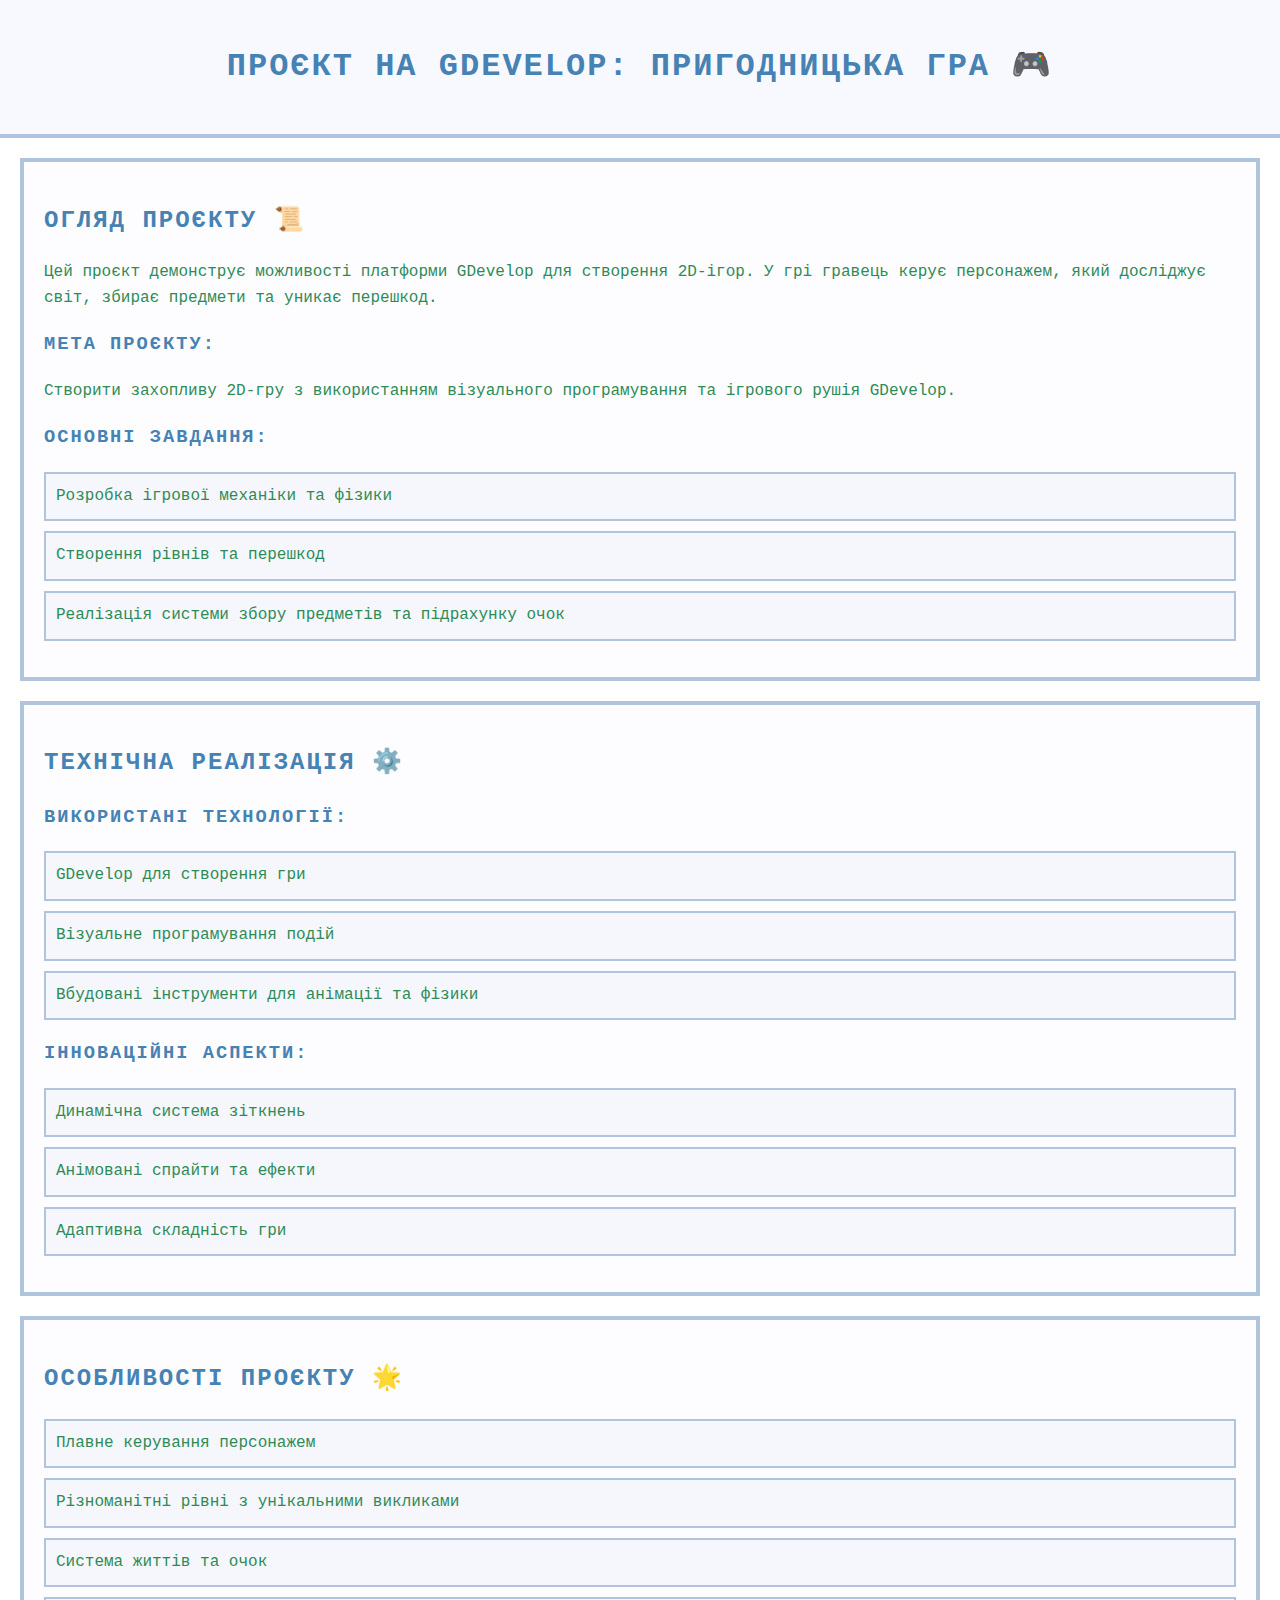
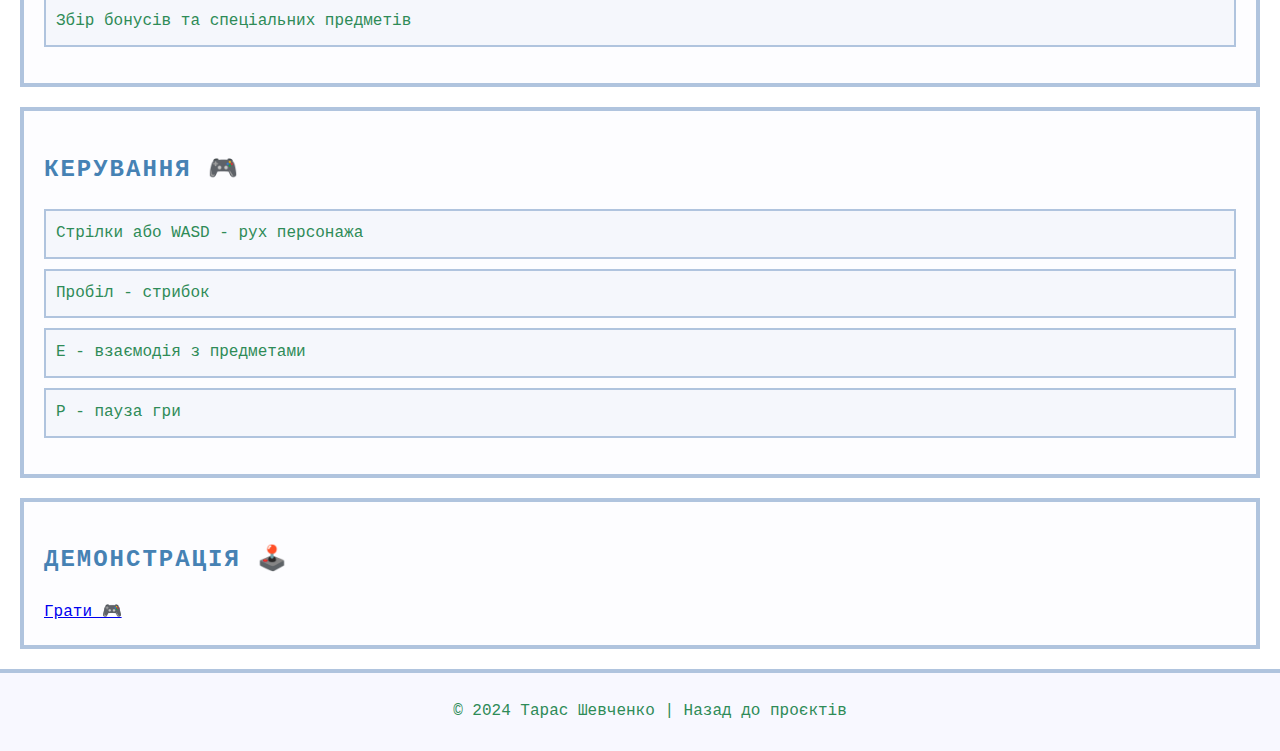
==== example-project/index.html @ ad2ee615 "123" ====
<!DOCTYPE html>
<html lang="uk">
<head>
    <meta charset="UTF-8">
    <meta name="viewport" content="width=device-width, initial-scale=1.0">
    <title>Гра на GDevelop</title>
    <link rel="stylesheet" href="style.css">
</head>
<body>
    <header>
        <h1>Проєкт на GDevelop: Пригодницька гра 🎮</h1>
    </header>

    <section id="project-overview">
        <h2>Огляд проєкту 📜</h2>
        <p>Цей проєкт демонструє можливості платформи GDevelop для створення 2D-ігор. У грі гравець керує персонажем, який досліджує світ, збирає предмети та уникає перешкод.</p>
        
        <h3>Мета проєкту:</h3>
        <p>Створити захопливу 2D-гру з використанням візуального програмування та ігрового рушія GDevelop.</p>
        
        <h3>Основні завдання:</h3>
        <ul>
            <li>Розробка ігрової механіки та фізики</li>
            <li>Створення рівнів та перешкод</li>
            <li>Реалізація системи збору предметів та підрахунку очок</li>
        </ul>
    </section>

    <section id="technical-details">
        <h2>Технічна реалізація ⚙️</h2>
        <h3>Використані технології:</h3>
        <ul>
            <li>GDevelop для створення гри</li>
            <li>Візуальне програмування подій</li>
            <li>Вбудовані інструменти для анімації та фізики</li>
        </ul>
        
        <h3>Інноваційні аспекти:</h3>
        <ul>
            <li>Динамічна система зіткнень</li>
            <li>Анімовані спрайти та ефекти</li>
            <li>Адаптивна складність гри</li>
        </ul>
    </section>

    <section id="features">
        <h2>Особливості проєкту 🌟</h2>
        <ul>
            <li>Плавне керування персонажем</li>
            <li>Різноманітні рівні з унікальними викликами</li>
            <li>Система життів та очок</li>
            <li>Збір бонусів та спеціальних предметів</li>
        </ul>
    </section>

    <section id="controls">
        <h2>Керування 🎮</h2>
        <ul>
            <li>Стрілки або WASD - рух персонажа</li>
            <li>Пробіл - стрибок</li>
            <li>E - взаємодія з предметами</li>
            <li>P - пауза гри</li>
        </ul>
    </section>

    <section id="demo">
        <div class="demo-link">
            <h2>Демонстрація 🕹️</h2>
            <a href="game/" class="demo-button" target="_blank">Грати 🎮</a>
        </div>
    </section>

    <footer>
        <p>&copy; 2024 Тарас Шевченко | <a href="../index.html">Назад до проєктів</a></p>
    </footer>
</body>
</html>
---- example-project/style.css ----
body {
    font-family: 'Press Start 2P', 'Courier New', monospace;
    line-height: 1.6;
    margin: 0;
    padding: 0;
    color: #2E8B57;
    background-color: #FFFFFF;
}

header {
    background-color: #F8F8FF;
    padding: 20px;
    text-align: center;
    border-bottom: 4px solid #B0C4DE;
}

section {
    padding: 20px;
    margin: 20px;
    background-color: rgba(248, 248, 255, 0.3);
    border: 4px solid #B0C4DE;
}

h1, h2, h3 {
    color: #4682B4;
    text-transform: uppercase;
    letter-spacing: 2px;
    position: relative;
}

ul {
    padding: 0;
    list-style-type: none;
}

li {
    margin-bottom: 10px;
    padding: 10px;
    border: 2px solid #B0C4DE;
    background-color: rgba(176, 196, 222, 0.1);
}

form {
    display: flex;
    flex-direction: column;
    background-color: #F8F8FF;
    padding: 20px;
    border: 4px solid #B0C4DE;
}

label {
    margin-bottom: 5px;
    color: #4682B4;
}

input, textarea {
    margin-bottom: 10px;
    padding: 10px;
    border: 2px solid #B0C4DE;
    border-radius: 0;
    background-color: #FFFFFF;
    color: #4682B4;
    font-family: 'Courier New', monospace;
}

button {
    padding: 10px;
    background-color: #2E8B57;
    color: #FFFFFF;
    border: none;
    font-family: 'Press Start 2P', 'Courier New', monospace;
    text-transform: uppercase;
    cursor: pointer;
    transition: all 0.3s;
}

button:hover {
    background-color: #4682B4;
    transform: scale(1.05);
}

footer {
    background-color: #F8F8FF;
    text-align: center;
    padding: 10px;
    width: 100%;
    bottom: 0;
    border-top: 4px solid #B0C4DE;
}

footer a {
    color: #2E8B57;
    text-decoration: none;
}
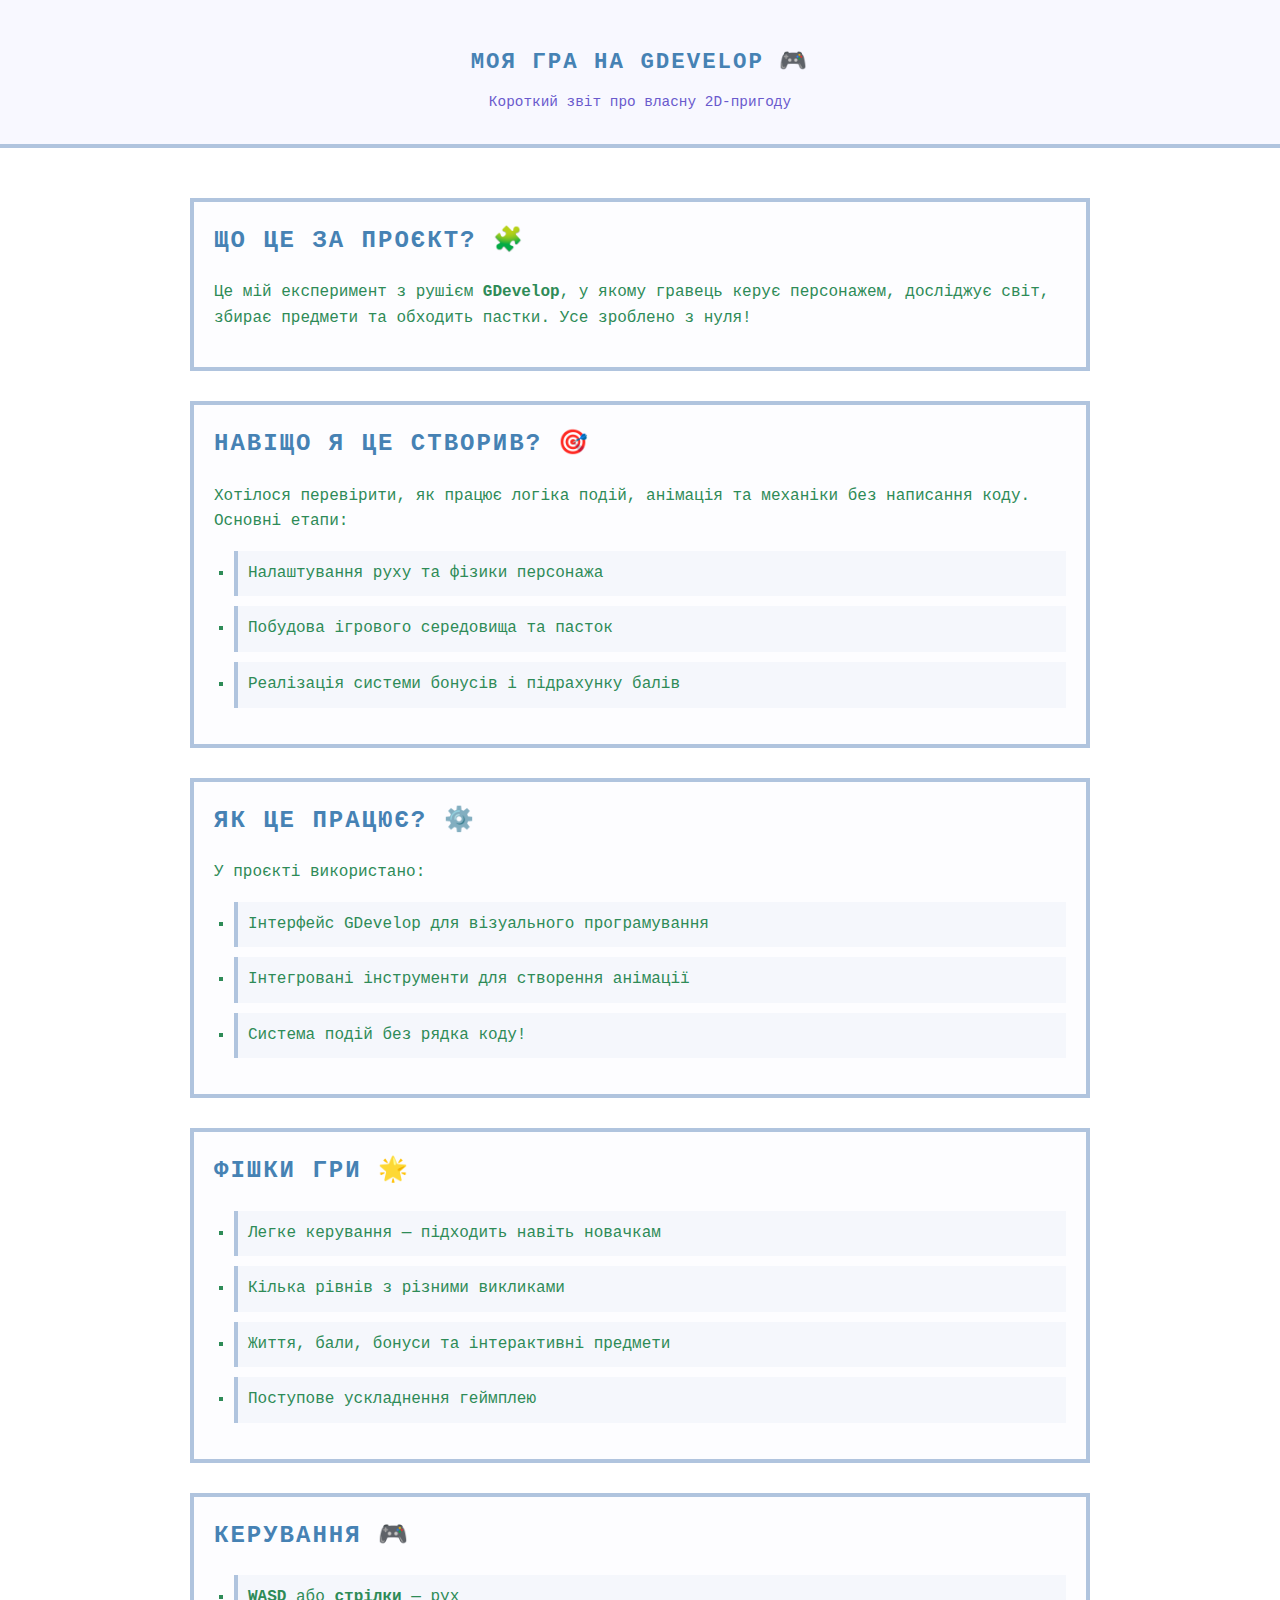
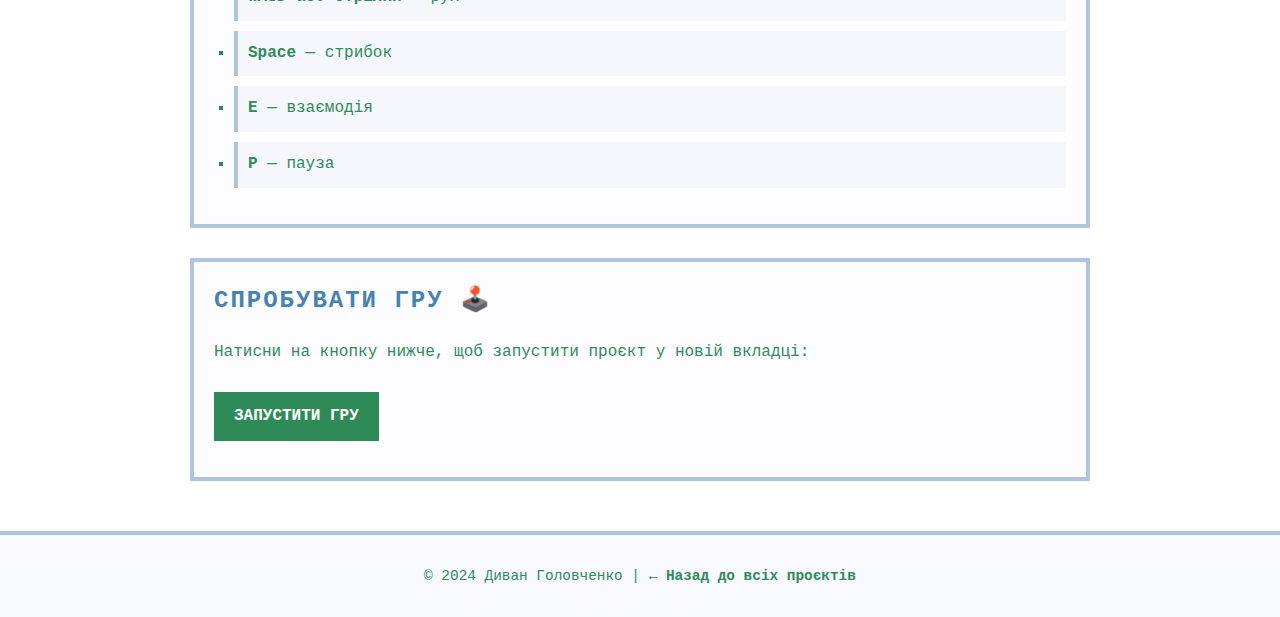
==== commit ebaeedb1: "змінені сторінки html і css" ====
--- a/example-project/index.html
+++ b/example-project/index.html
@@ -3,75 +3,72 @@
 <head>
     <meta charset="UTF-8">
     <meta name="viewport" content="width=device-width, initial-scale=1.0">
-    <title>Гра на GDevelop</title>
+    <title>GDevelop-пригода від Дивана</title>
     <link rel="stylesheet" href="style.css">
 </head>
 <body>
+
     <header>
-        <h1>Проєкт на GDevelop: Пригодницька гра 🎮</h1>
+        <h1>Моя гра на GDevelop 🎮</h1>
+        <p>Короткий звіт про власну 2D-пригоду</p>
     </header>
 
-    <section id="project-overview">
-        <h2>Огляд проєкту 📜</h2>
-        <p>Цей проєкт демонструє можливості платформи GDevelop для створення 2D-ігор. У грі гравець керує персонажем, який досліджує світ, збирає предмети та уникає перешкод.</p>
-        
-        <h3>Мета проєкту:</h3>
-        <p>Створити захопливу 2D-гру з використанням візуального програмування та ігрового рушія GDevelop.</p>
-        
-        <h3>Основні завдання:</h3>
-        <ul>
-            <li>Розробка ігрової механіки та фізики</li>
-            <li>Створення рівнів та перешкод</li>
-            <li>Реалізація системи збору предметів та підрахунку очок</li>
-        </ul>
-    </section>
+    <main>
+        <section id="overview">
+            <h2>Що це за проєкт? 🧩</h2>
+            <p>Це мій експеримент з рушієм <strong>GDevelop</strong>, у якому гравець керує персонажем, досліджує світ, збирає предмети та обходить пастки. Усе зроблено з нуля!</p>
+        </section>
 
-    <section id="technical-details">
-        <h2>Технічна реалізація ⚙️</h2>
-        <h3>Використані технології:</h3>
-        <ul>
-            <li>GDevelop для створення гри</li>
-            <li>Візуальне програмування подій</li>
-            <li>Вбудовані інструменти для анімації та фізики</li>
-        </ul>
-        
-        <h3>Інноваційні аспекти:</h3>
-        <ul>
-            <li>Динамічна система зіткнень</li>
-            <li>Анімовані спрайти та ефекти</li>
-            <li>Адаптивна складність гри</li>
-        </ul>
-    </section>
+        <section id="goals">
+            <h2>Навіщо я це створив? 🎯</h2>
+            <p>Хотілося перевірити, як працює логіка подій, анімація та механіки без написання коду. Основні етапи:</p>
+            <ul>
+                <li>Налаштування руху та фізики персонажа</li>
+                <li>Побудова ігрового середовища та пасток</li>
+                <li>Реалізація системи бонусів і підрахунку балів</li>
+            </ul>
+        </section>
 
-    <section id="features">
-        <h2>Особливості проєкту 🌟</h2>
-        <ul>
-            <li>Плавне керування персонажем</li>
-            <li>Різноманітні рівні з унікальними викликами</li>
-            <li>Система життів та очок</li>
-            <li>Збір бонусів та спеціальних предметів</li>
-        </ul>
-    </section>
+        <section id="tech">
+            <h2>Як це працює? ⚙️</h2>
+            <p>У проєкті використано:</p>
+            <ul>
+                <li>Інтерфейс GDevelop для візуального програмування</li>
+                <li>Інтегровані інструменти для створення анімації</li>
+                <li>Система подій без рядка коду!</li>
+            </ul>
+        </section>
 
-    <section id="controls">
-        <h2>Керування 🎮</h2>
-        <ul>
-            <li>Стрілки або WASD - рух персонажа</li>
-            <li>Пробіл - стрибок</li>
-            <li>E - взаємодія з предметами</li>
-            <li>P - пауза гри</li>
-        </ul>
-    </section>
+        <section id="features">
+            <h2>Фішки гри 🌟</h2>
+            <ul>
+                <li>Легке керування — підходить навіть новачкам</li>
+                <li>Кілька рівнів з різними викликами</li>
+                <li>Життя, бали, бонуси та інтерактивні предмети</li>
+                <li>Поступове ускладнення геймплею</li>
+            </ul>
+        </section>
 
-    <section id="demo">
-        <div class="demo-link">
-            <h2>Демонстрація 🕹️</h2>
-            <a href="game/" class="demo-button" target="_blank">Грати 🎮</a>
-        </div>
-    </section>
+        <section id="controls">
+            <h2>Керування 🎮</h2>
+            <ul>
+                <li><strong>WASD</strong> або <strong>стрілки</strong> — рух</li>
+                <li><strong>Space</strong> — стрибок</li>
+                <li><strong>E</strong> — взаємодія</li>
+                <li><strong>P</strong> — пауза</li>
+            </ul>
+        </section>
+
+        <section id="play">
+            <h2>Спробувати гру 🕹️</h2>
+            <p>Натисни на кнопку нижче, щоб запустити проєкт у новій вкладці:</p>
+            <p><a href="game/" class="demo-button" target="_blank">Запустити гру</a></p>
+        </section>
+    </main>
 
     <footer>
-        <p>&copy; 2024 Тарас Шевченко | <a href="../index.html">Назад до проєктів</a></p>
+        <p>&copy; 2024 Диван Головченко | <a href="../index.html">← Назад до всіх проєктів</a></p>
     </footer>
+
 </body>
 </html>
--- a/example-project/style.css
+++ b/example-project/style.css
@@ -3,68 +3,78 @@
     line-height: 1.6;
     margin: 0;
     padding: 0;
+    background-color: #FFFFFF;
     color: #2E8B57;
-    background-color: #FFFFFF;
 }
 
 header {
     background-color: #F8F8FF;
-    padding: 20px;
+    padding: 30px 20px;
     text-align: center;
     border-bottom: 4px solid #B0C4DE;
 }
 
+header h1 {
+    font-size: 1.4rem;
+    color: #4682B4;
+    text-transform: uppercase;
+    letter-spacing: 2px;
+    margin-bottom: 10px;
+}
+
+header p {
+    font-size: 0.9rem;
+    color: #6A5ACD;
+    margin: 0;
+}
+
+main {
+    padding: 20px;
+    max-width: 900px;
+    margin: 0 auto;
+}
+
 section {
+    margin: 30px 0;
     padding: 20px;
-    margin: 20px;
     background-color: rgba(248, 248, 255, 0.3);
     border: 4px solid #B0C4DE;
 }
 
-h1, h2, h3 {
+h2, h3 {
     color: #4682B4;
     text-transform: uppercase;
     letter-spacing: 2px;
-    position: relative;
+    margin-top: 0;
 }
 
 ul {
-    padding: 0;
-    list-style-type: none;
+    list-style-type: square;
+    padding-left: 20px;
+    margin-top: 10px;
 }
 
 li {
     margin-bottom: 10px;
     padding: 10px;
-    border: 2px solid #B0C4DE;
     background-color: rgba(176, 196, 222, 0.1);
+    border-left: 4px solid #B0C4DE;
 }
 
-form {
-    display: flex;
-    flex-direction: column;
-    background-color: #F8F8FF;
-    padding: 20px;
-    border: 4px solid #B0C4DE;
+a {
+    color: #2E8B57;
+    text-decoration: none;
+    font-weight: bold;
 }
 
-label {
-    margin-bottom: 5px;
+a:hover {
+    text-decoration: underline;
     color: #4682B4;
 }
 
-input, textarea {
-    margin-bottom: 10px;
-    padding: 10px;
-    border: 2px solid #B0C4DE;
-    border-radius: 0;
-    background-color: #FFFFFF;
-    color: #4682B4;
-    font-family: 'Courier New', monospace;
-}
-
-button {
-    padding: 10px;
+.demo-button {
+    display: inline-block;
+    padding: 12px 20px;
     background-color: #2E8B57;
     color: #FFFFFF;
     border: none;
@@ -72,9 +82,11 @@
     text-transform: uppercase;
     cursor: pointer;
     transition: all 0.3s;
+    margin-top: 10px;
+    text-align: center;
 }
 
-button:hover {
+.demo-button:hover {
     background-color: #4682B4;
     transform: scale(1.05);
 }
@@ -82,13 +94,16 @@
 footer {
     background-color: #F8F8FF;
     text-align: center;
-    padding: 10px;
-    width: 100%;
-    bottom: 0;
+    padding: 15px;
     border-top: 4px solid #B0C4DE;
+    font-size: 0.9em;
 }
 
 footer a {
     color: #2E8B57;
     text-decoration: none;
 }
+
+footer a:hover {
+    text-decoration: underline;
+}
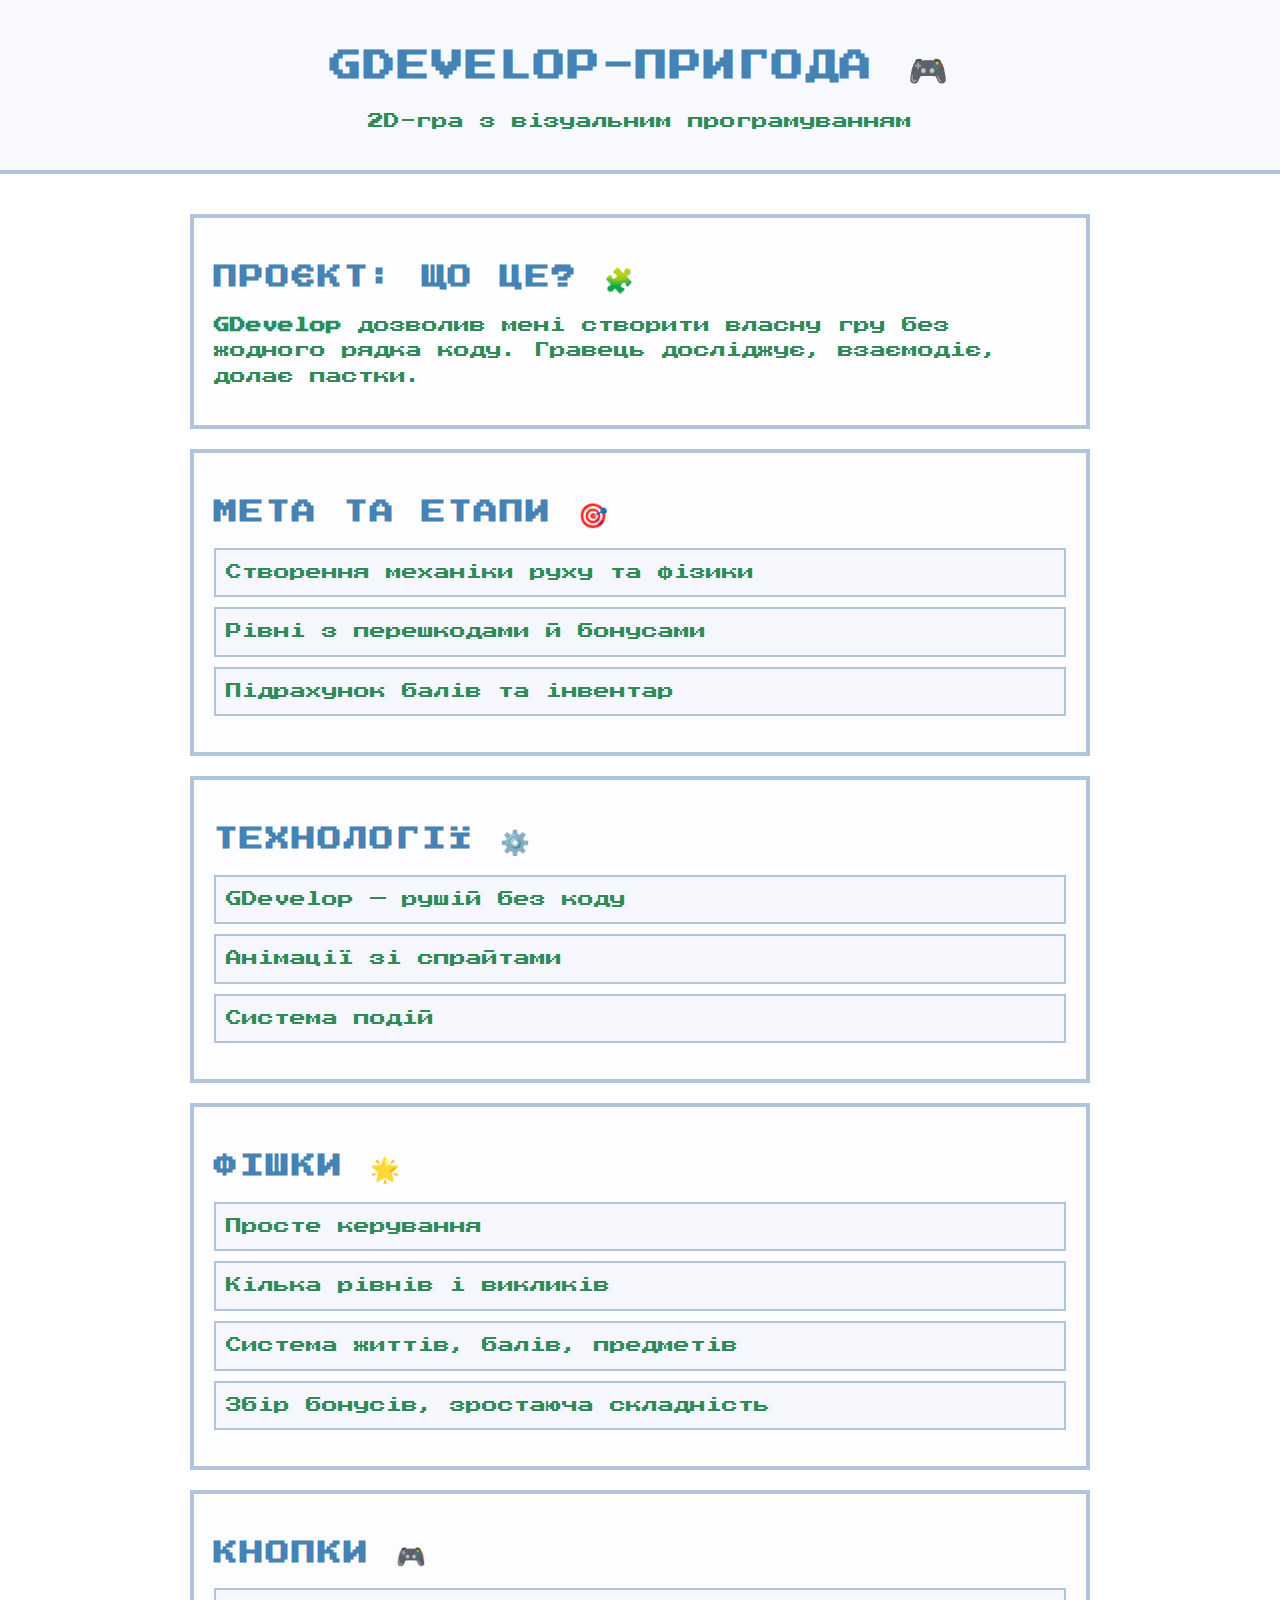
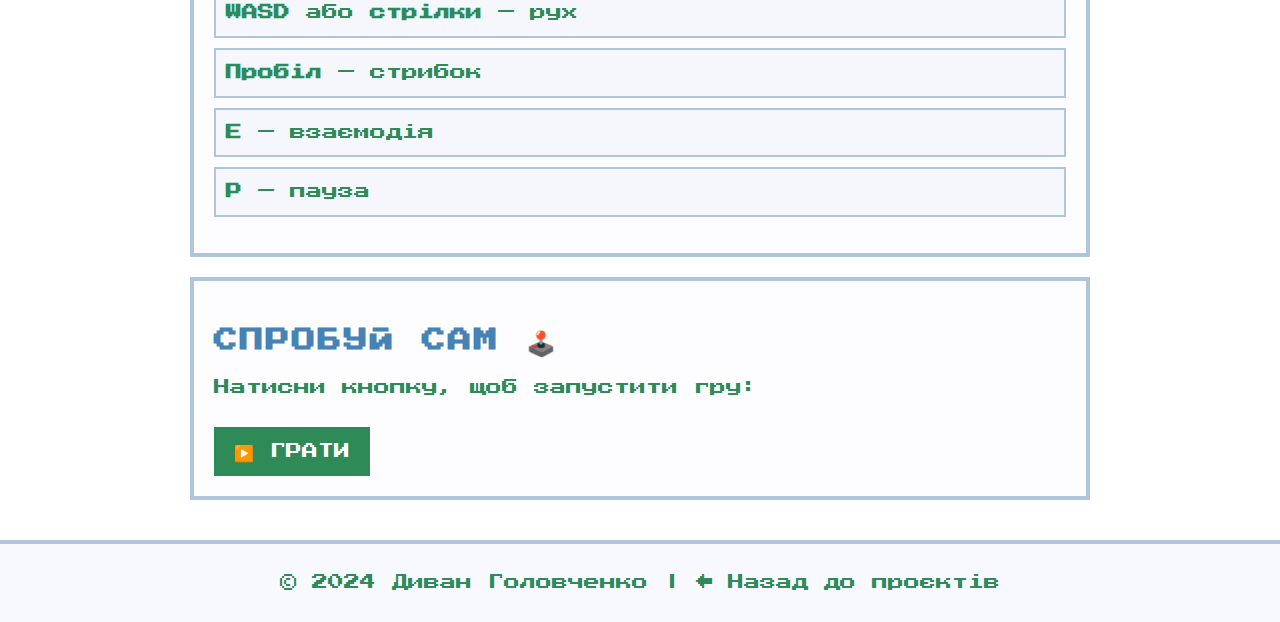
==== commit 2745e2ac: "оновлення сторінки гри" ====
--- a/example-project/index.html
+++ b/example-project/index.html
@@ -4,70 +4,69 @@
     <meta charset="UTF-8">
     <meta name="viewport" content="width=device-width, initial-scale=1.0">
     <title>GDevelop-пригода від Дивана</title>
+    <link href="https://fonts.googleapis.com/css2?family=Press+Start+2P&display=swap" rel="stylesheet">
     <link rel="stylesheet" href="style.css">
 </head>
 <body>
 
     <header>
-        <h1>Моя гра на GDevelop 🎮</h1>
-        <p>Короткий звіт про власну 2D-пригоду</p>
+        <h1>GDevelop-пригода 🎮</h1>
+        <p>2D-гра з візуальним програмуванням</p>
     </header>
 
     <main>
         <section id="overview">
-            <h2>Що це за проєкт? 🧩</h2>
-            <p>Це мій експеримент з рушієм <strong>GDevelop</strong>, у якому гравець керує персонажем, досліджує світ, збирає предмети та обходить пастки. Усе зроблено з нуля!</p>
+            <h2>Проєкт: що це? 🧩</h2>
+            <p><strong>GDevelop</strong> дозволив мені створити власну гру без жодного рядка коду. Гравець досліджує, взаємодіє, долає пастки.</p>
         </section>
 
         <section id="goals">
-            <h2>Навіщо я це створив? 🎯</h2>
-            <p>Хотілося перевірити, як працює логіка подій, анімація та механіки без написання коду. Основні етапи:</p>
+            <h2>Мета та етапи 🎯</h2>
             <ul>
-                <li>Налаштування руху та фізики персонажа</li>
-                <li>Побудова ігрового середовища та пасток</li>
-                <li>Реалізація системи бонусів і підрахунку балів</li>
+                <li>Створення механіки руху та фізики</li>
+                <li>Рівні з перешкодами й бонусами</li>
+                <li>Підрахунок балів та інвентар</li>
             </ul>
         </section>
 
         <section id="tech">
-            <h2>Як це працює? ⚙️</h2>
-            <p>У проєкті використано:</p>
+            <h2>Технології ⚙️</h2>
             <ul>
-                <li>Інтерфейс GDevelop для візуального програмування</li>
-                <li>Інтегровані інструменти для створення анімації</li>
-                <li>Система подій без рядка коду!</li>
+                <li>GDevelop — рушій без коду</li>
+                <li>Анімації зі спрайтами</li>
+                <li>Система подій</li>
             </ul>
         </section>
 
         <section id="features">
-            <h2>Фішки гри 🌟</h2>
+            <h2>Фішки 🌟</h2>
             <ul>
-                <li>Легке керування — підходить навіть новачкам</li>
-                <li>Кілька рівнів з різними викликами</li>
-                <li>Життя, бали, бонуси та інтерактивні предмети</li>
-                <li>Поступове ускладнення геймплею</li>
+                <li>Просте керування</li>
+                <li>Кілька рівнів і викликів</li>
+                <li>Система життів, балів, предметів</li>
+                <li>Збір бонусів, зростаюча складність</li>
             </ul>
         </section>
 
         <section id="controls">
-            <h2>Керування 🎮</h2>
+            <h2>Кнопки 🎮</h2>
             <ul>
                 <li><strong>WASD</strong> або <strong>стрілки</strong> — рух</li>
-                <li><strong>Space</strong> — стрибок</li>
+                <li><strong>Пробіл</strong> — стрибок</li>
                 <li><strong>E</strong> — взаємодія</li>
                 <li><strong>P</strong> — пауза</li>
             </ul>
         </section>
 
         <section id="play">
-            <h2>Спробувати гру 🕹️</h2>
-            <p>Натисни на кнопку нижче, щоб запустити проєкт у новій вкладці:</p>
-            <p><a href="game/" class="demo-button" target="_blank">Запустити гру</a></p>
+            <h2>Спробуй сам 🕹️</h2>
+            <p>Натисни кнопку, щоб запустити гру:</p>
+            <a href="game/" class="demo-button" target="_blank">▶️ Грати</a>
         </section>
     </main>
 
     <footer>
-        <p>&copy; 2024 Диван Головченко | <a href="../index.html">← Назад до всіх проєктів</a></p>
+        <p>&copy; 2024 Диван Головченко | <a href="../index.html">← Назад до проєктів</a></p>
     </footer>
 
 </body>
--- a/example-project/style.css
+++ b/example-project/style.css
@@ -3,29 +3,15 @@
     line-height: 1.6;
     margin: 0;
     padding: 0;
+    color: #2E8B57;
     background-color: #FFFFFF;
-    color: #2E8B57;
 }
 
 header {
     background-color: #F8F8FF;
-    padding: 30px 20px;
+    padding: 20px;
     text-align: center;
     border-bottom: 4px solid #B0C4DE;
-}
-
-header h1 {
-    font-size: 1.4rem;
-    color: #4682B4;
-    text-transform: uppercase;
-    letter-spacing: 2px;
-    margin-bottom: 10px;
-}
-
-header p {
-    font-size: 0.9rem;
-    color: #6A5ACD;
-    margin: 0;
 }
 
 main {
@@ -35,41 +21,29 @@
 }
 
 section {
-    margin: 30px 0;
     padding: 20px;
+    margin: 20px 0;
     background-color: rgba(248, 248, 255, 0.3);
     border: 4px solid #B0C4DE;
 }
 
-h2, h3 {
+h1, h2, h3 {
     color: #4682B4;
     text-transform: uppercase;
     letter-spacing: 2px;
-    margin-top: 0;
+    margin-bottom: 15px;
 }
 
 ul {
-    list-style-type: square;
-    padding-left: 20px;
-    margin-top: 10px;
+    padding: 0;
+    list-style-type: none;
 }
 
 li {
     margin-bottom: 10px;
     padding: 10px;
+    border: 2px solid #B0C4DE;
     background-color: rgba(176, 196, 222, 0.1);
-    border-left: 4px solid #B0C4DE;
-}
-
-a {
-    color: #2E8B57;
-    text-decoration: none;
-    font-weight: bold;
-}
-
-a:hover {
-    text-decoration: underline;
-    color: #4682B4;
 }
 
 .demo-button {
@@ -80,10 +54,10 @@
     border: none;
     font-family: 'Press Start 2P', 'Courier New', monospace;
     text-transform: uppercase;
+    text-decoration: none;
     cursor: pointer;
     transition: all 0.3s;
     margin-top: 10px;
-    text-align: center;
 }
 
 .demo-button:hover {
@@ -94,9 +68,8 @@
 footer {
     background-color: #F8F8FF;
     text-align: center;
-    padding: 15px;
+    padding: 10px;
     border-top: 4px solid #B0C4DE;
-    font-size: 0.9em;
 }
 
 footer a {
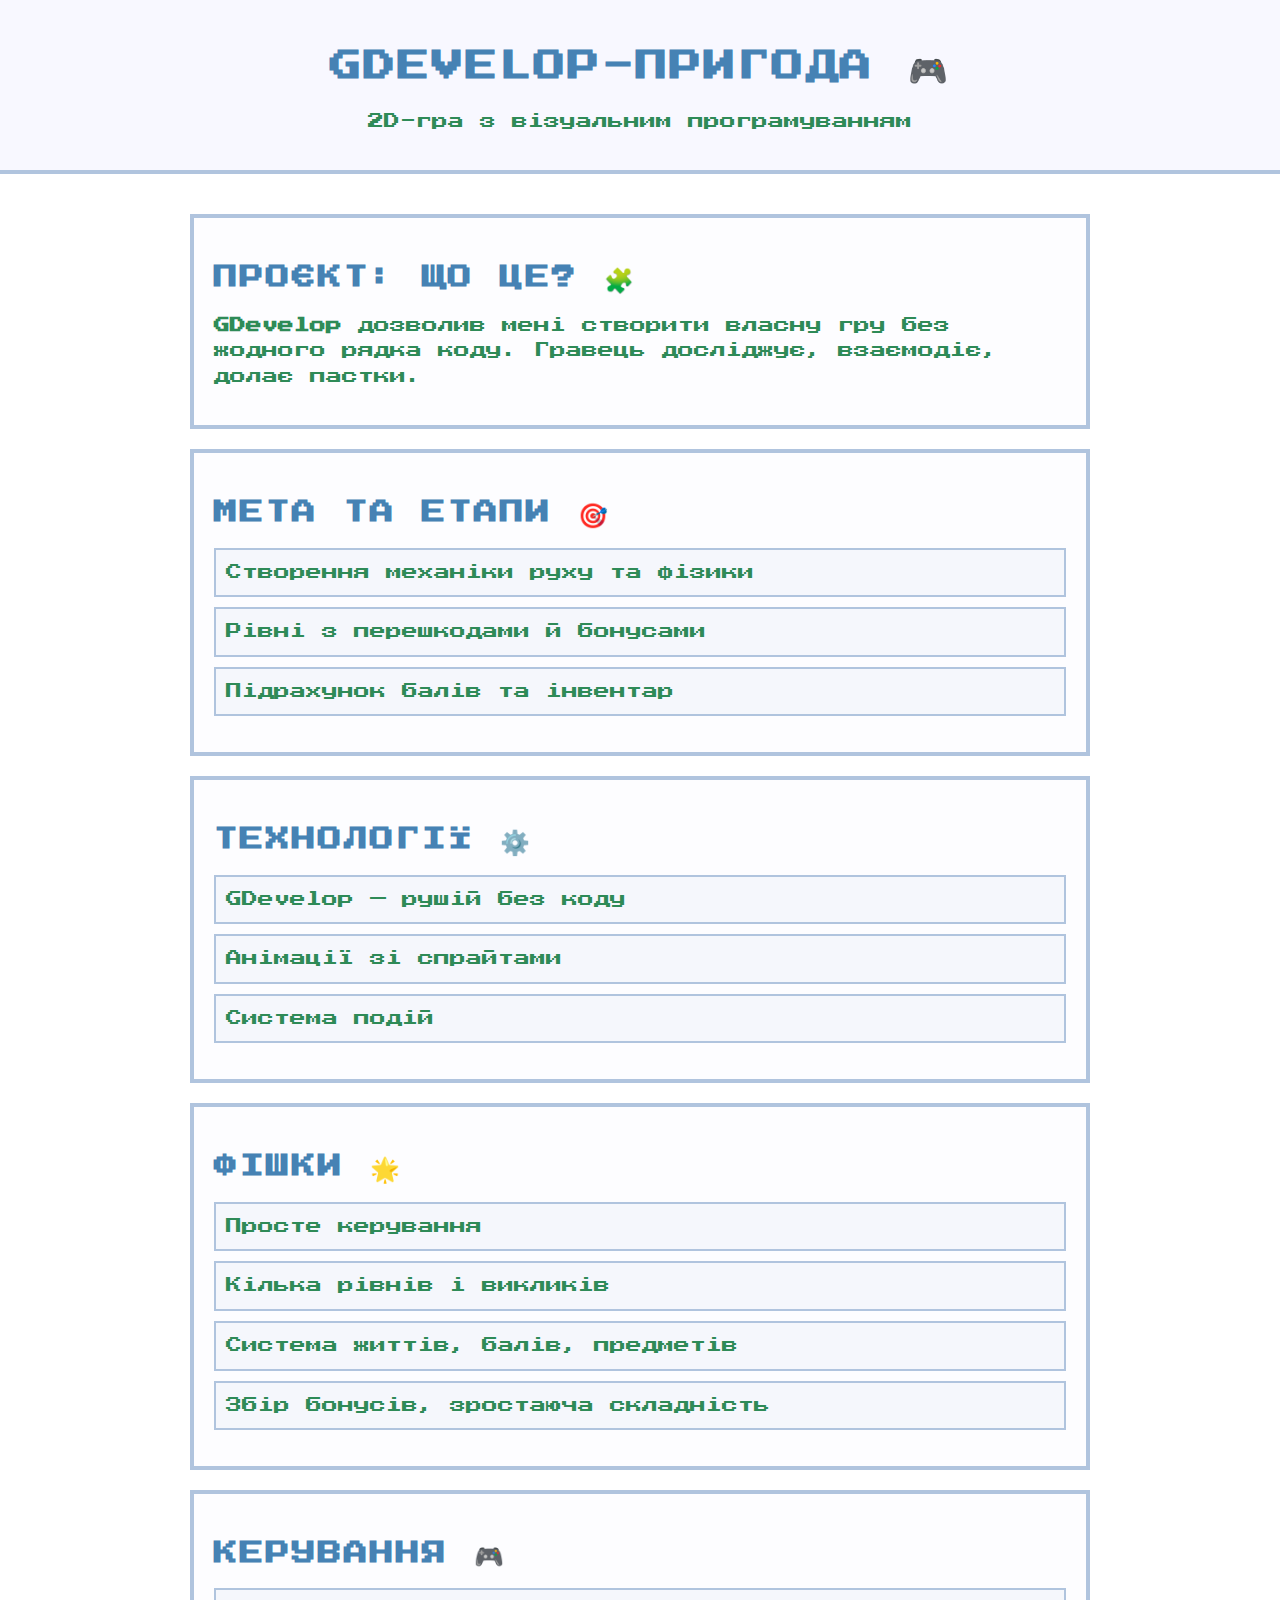
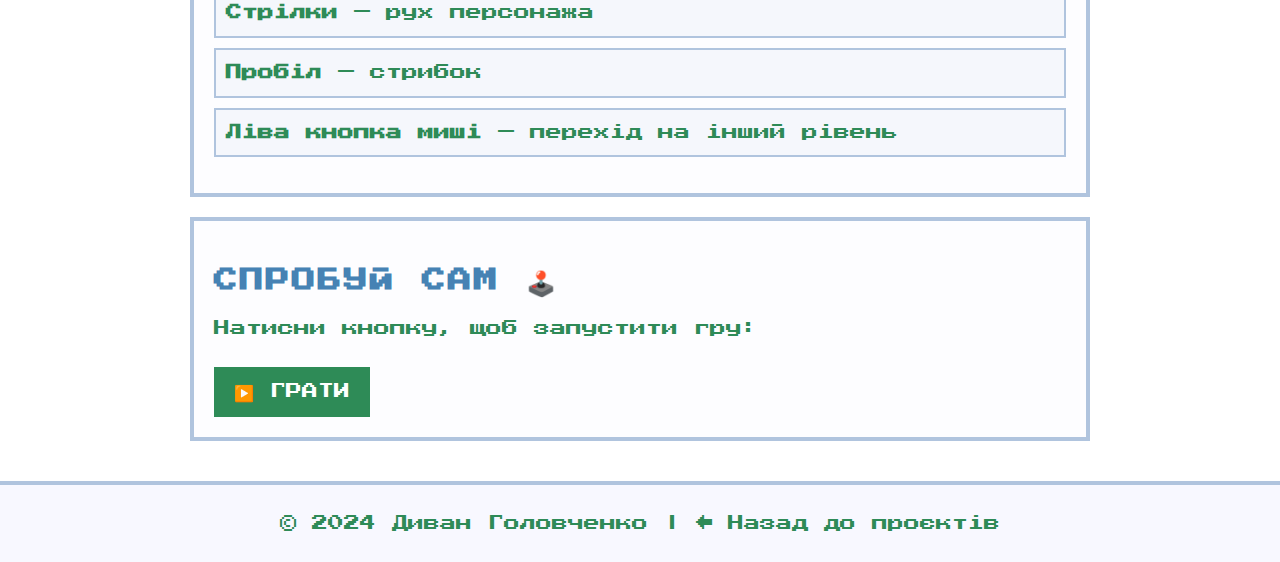
==== commit e7940f23: "оновлення сторінки гри" ====
--- a/example-project/index.html
+++ b/example-project/index.html
@@ -49,14 +49,14 @@
         </section>
 
         <section id="controls">
-            <h2>Кнопки 🎮</h2>
+            <h2>Керування 🎮</h2>
             <ul>
-                <li><strong>WASD</strong> або <strong>стрілки</strong> — рух</li>
+                <li><strong>Стрілки</strong> — рух персонажа</li>
                 <li><strong>Пробіл</strong> — стрибок</li>
-                <li><strong>E</strong> — взаємодія</li>
-                <li><strong>P</strong> — пауза</li>
+                <li><strong>Ліва кнопка миші</strong> — перехід на інший рівень</li>
             </ul>
         </section>
+        
 
         <section id="play">
             <h2>Спробуй сам 🕹️</h2>
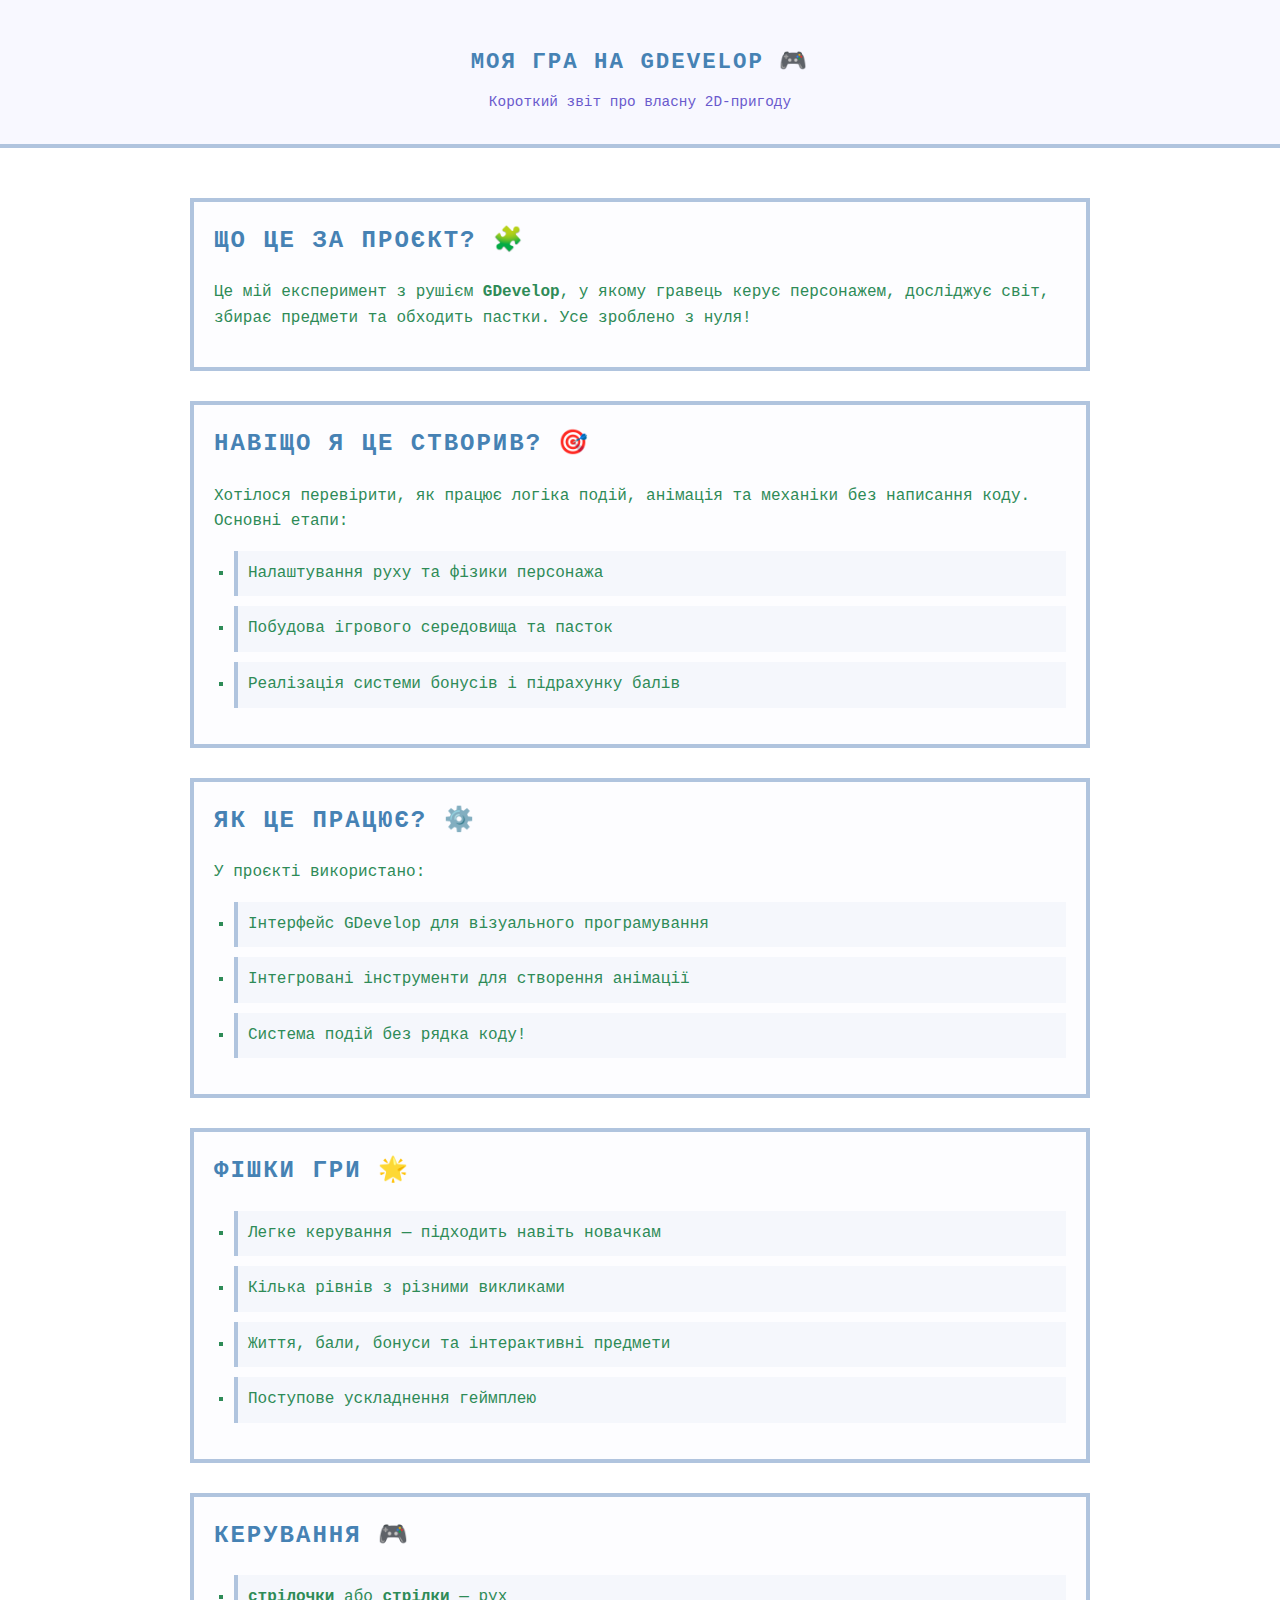
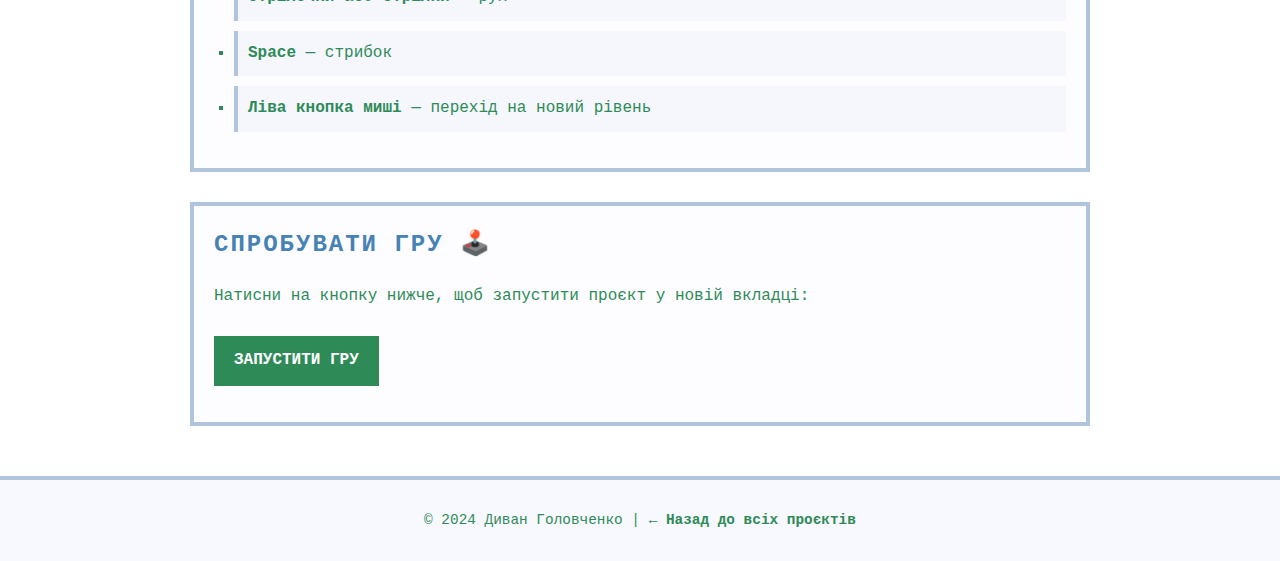
==== commit edab9da5: "оновлення сторінки гри" ====
--- a/example-project/index.html
+++ b/example-project/index.html
@@ -4,69 +4,69 @@
     <meta charset="UTF-8">
     <meta name="viewport" content="width=device-width, initial-scale=1.0">
     <title>GDevelop-пригода від Дивана</title>
-    <link href="https://fonts.googleapis.com/css2?family=Press+Start+2P&display=swap" rel="stylesheet">
     <link rel="stylesheet" href="style.css">
 </head>
 <body>
 
     <header>
-        <h1>GDevelop-пригода 🎮</h1>
-        <p>2D-гра з візуальним програмуванням</p>
+        <h1>Моя гра на GDevelop 🎮</h1>
+        <p>Короткий звіт про власну 2D-пригоду</p>
     </header>
 
     <main>
         <section id="overview">
-            <h2>Проєкт: що це? 🧩</h2>
-            <p><strong>GDevelop</strong> дозволив мені створити власну гру без жодного рядка коду. Гравець досліджує, взаємодіє, долає пастки.</p>
+            <h2>Що це за проєкт? 🧩</h2>
+            <p>Це мій експеримент з рушієм <strong>GDevelop</strong>, у якому гравець керує персонажем, досліджує світ, збирає предмети та обходить пастки. Усе зроблено з нуля!</p>
         </section>
 
         <section id="goals">
-            <h2>Мета та етапи 🎯</h2>
+            <h2>Навіщо я це створив? 🎯</h2>
+            <p>Хотілося перевірити, як працює логіка подій, анімація та механіки без написання коду. Основні етапи:</p>
             <ul>
-                <li>Створення механіки руху та фізики</li>
-                <li>Рівні з перешкодами й бонусами</li>
-                <li>Підрахунок балів та інвентар</li>
+                <li>Налаштування руху та фізики персонажа</li>
+                <li>Побудова ігрового середовища та пасток</li>
+                <li>Реалізація системи бонусів і підрахунку балів</li>
             </ul>
         </section>
 
         <section id="tech">
-            <h2>Технології ⚙️</h2>
+            <h2>Як це працює? ⚙️</h2>
+            <p>У проєкті використано:</p>
             <ul>
-                <li>GDevelop — рушій без коду</li>
-                <li>Анімації зі спрайтами</li>
-                <li>Система подій</li>
+                <li>Інтерфейс GDevelop для візуального програмування</li>
+                <li>Інтегровані інструменти для створення анімації</li>
+                <li>Система подій без рядка коду!</li>
             </ul>
         </section>
 
         <section id="features">
-            <h2>Фішки 🌟</h2>
+            <h2>Фішки гри 🌟</h2>
             <ul>
-                <li>Просте керування</li>
-                <li>Кілька рівнів і викликів</li>
-                <li>Система життів, балів, предметів</li>
-                <li>Збір бонусів, зростаюча складність</li>
+                <li>Легке керування — підходить навіть новачкам</li>
+                <li>Кілька рівнів з різними викликами</li>
+                <li>Життя, бали, бонуси та інтерактивні предмети</li>
+                <li>Поступове ускладнення геймплею</li>
             </ul>
         </section>
 
         <section id="controls">
             <h2>Керування 🎮</h2>
             <ul>
-                <li><strong>Стрілки</strong> — рух персонажа</li>
-                <li><strong>Пробіл</strong> — стрибок</li>
-                <li><strong>Ліва кнопка миші</strong> — перехід на інший рівень</li>
+                <li><strong>стрілочки</strong> або <strong>стрілки</strong> — рух</li>
+                <li><strong>Space</strong> — стрибок</li>
+                <li><strong>Ліва кнопка миші</strong> — перехід на новий рівень</li>
             </ul>
         </section>
-        
 
         <section id="play">
-            <h2>Спробуй сам 🕹️</h2>
-            <p>Натисни кнопку, щоб запустити гру:</p>
-            <a href="game/" class="demo-button" target="_blank">▶️ Грати</a>
+            <h2>Спробувати гру 🕹️</h2>
+            <p>Натисни на кнопку нижче, щоб запустити проєкт у новій вкладці:</p>
+            <p><a href="game/" class="demo-button" target="_blank">Запустити гру</a></p>
         </section>
     </main>
 
     <footer>
-        <p>&copy; 2024 Диван Головченко | <a href="../index.html">← Назад до проєктів</a></p>
+        <p>&copy; 2024 Диван Головченко | <a href="../index.html">← Назад до всіх проєктів</a></p>
     </footer>
 
 </body>
--- a/example-project/style.css
+++ b/example-project/style.css
@@ -3,15 +3,29 @@
     line-height: 1.6;
     margin: 0;
     padding: 0;
+    background-color: #FFFFFF;
     color: #2E8B57;
-    background-color: #FFFFFF;
 }
 
 header {
     background-color: #F8F8FF;
-    padding: 20px;
+    padding: 30px 20px;
     text-align: center;
     border-bottom: 4px solid #B0C4DE;
+}
+
+header h1 {
+    font-size: 1.4rem;
+    color: #4682B4;
+    text-transform: uppercase;
+    letter-spacing: 2px;
+    margin-bottom: 10px;
+}
+
+header p {
+    font-size: 0.9rem;
+    color: #6A5ACD;
+    margin: 0;
 }
 
 main {
@@ -21,29 +35,41 @@
 }
 
 section {
+    margin: 30px 0;
     padding: 20px;
-    margin: 20px 0;
     background-color: rgba(248, 248, 255, 0.3);
     border: 4px solid #B0C4DE;
 }
 
-h1, h2, h3 {
+h2, h3 {
     color: #4682B4;
     text-transform: uppercase;
     letter-spacing: 2px;
-    margin-bottom: 15px;
+    margin-top: 0;
 }
 
 ul {
-    padding: 0;
-    list-style-type: none;
+    list-style-type: square;
+    padding-left: 20px;
+    margin-top: 10px;
 }
 
 li {
     margin-bottom: 10px;
     padding: 10px;
-    border: 2px solid #B0C4DE;
     background-color: rgba(176, 196, 222, 0.1);
+    border-left: 4px solid #B0C4DE;
+}
+
+a {
+    color: #2E8B57;
+    text-decoration: none;
+    font-weight: bold;
+}
+
+a:hover {
+    text-decoration: underline;
+    color: #4682B4;
 }
 
 .demo-button {
@@ -54,10 +80,10 @@
     border: none;
     font-family: 'Press Start 2P', 'Courier New', monospace;
     text-transform: uppercase;
-    text-decoration: none;
     cursor: pointer;
     transition: all 0.3s;
     margin-top: 10px;
+    text-align: center;
 }
 
 .demo-button:hover {
@@ -68,8 +94,9 @@
 footer {
     background-color: #F8F8FF;
     text-align: center;
-    padding: 10px;
+    padding: 15px;
     border-top: 4px solid #B0C4DE;
+    font-size: 0.9em;
 }
 
 footer a {
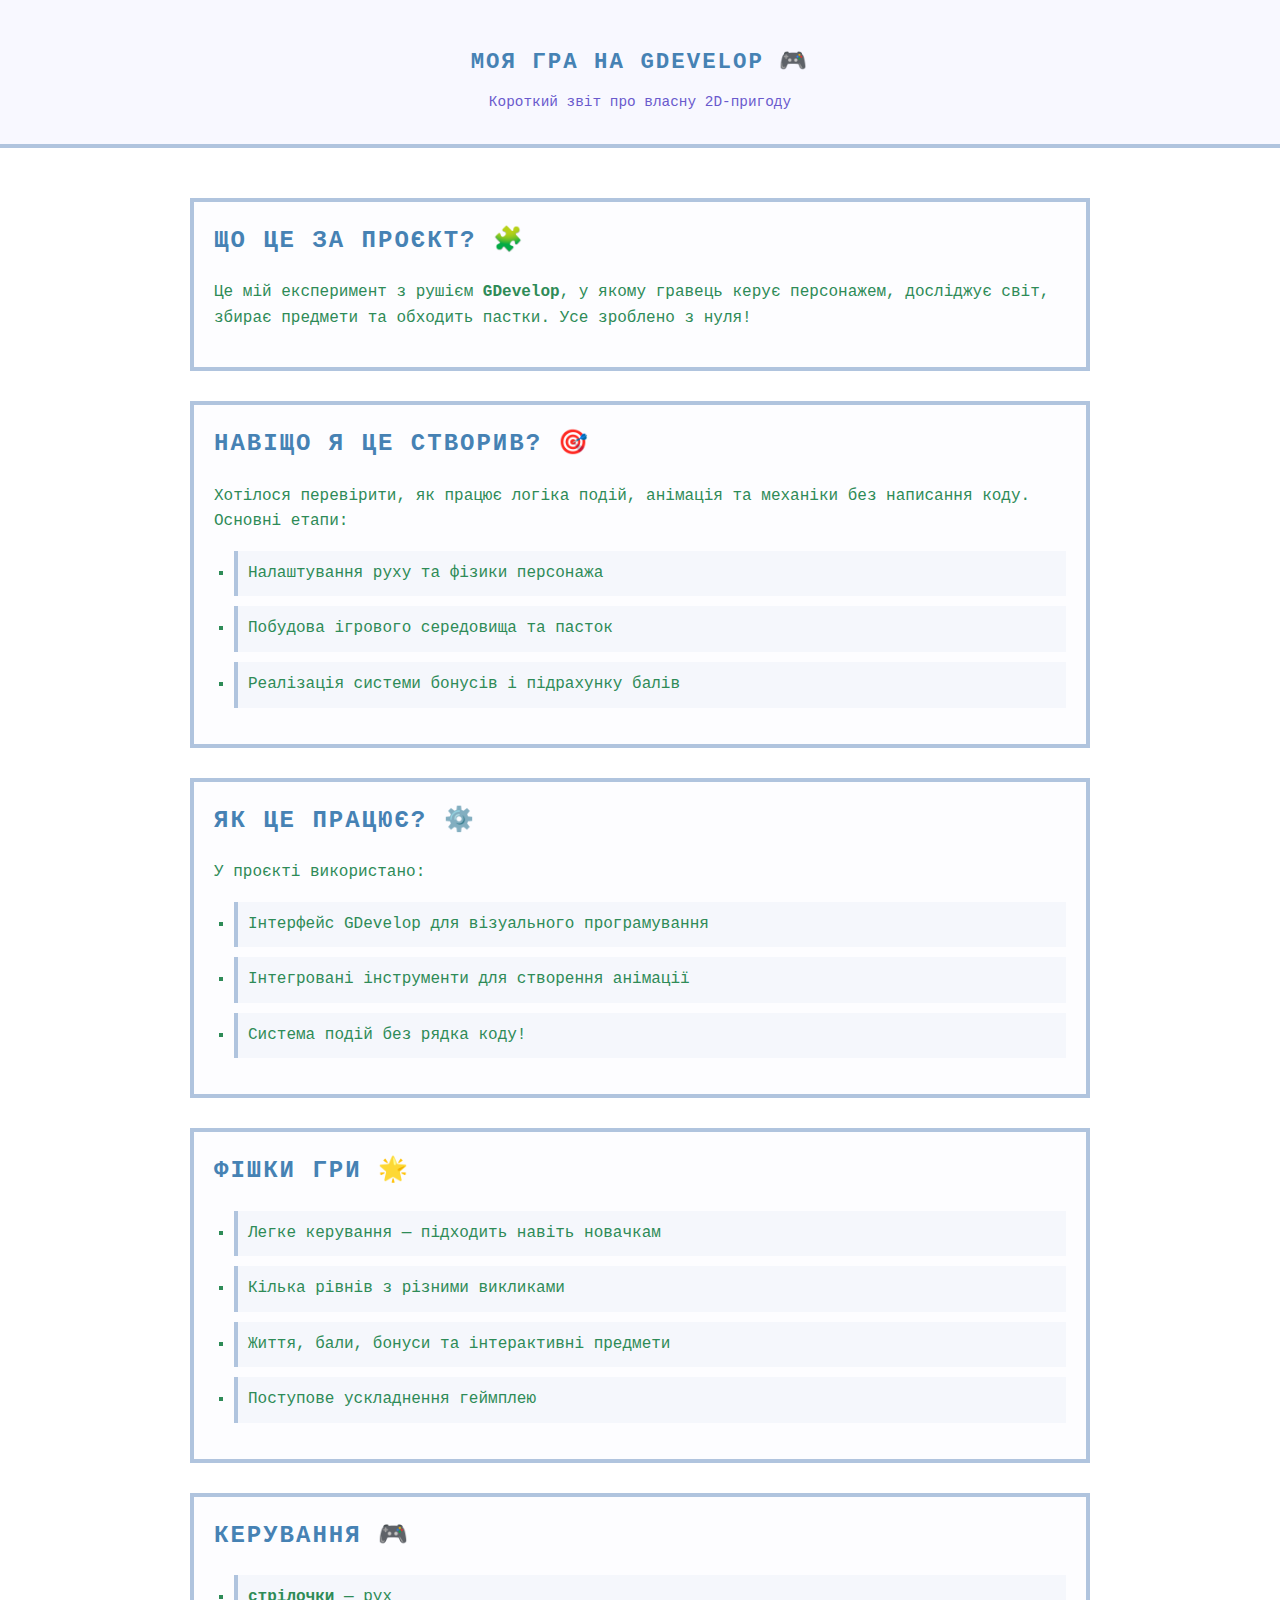
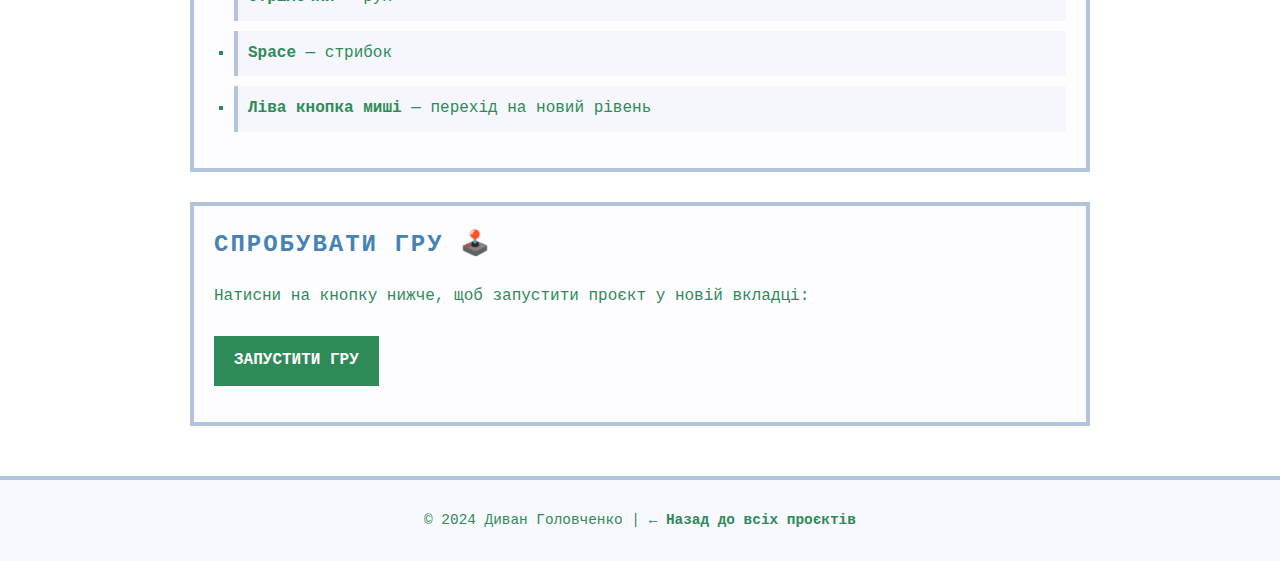
==== commit 7576f93d: "стрілки рух" ====
--- a/example-project/index.html
+++ b/example-project/index.html
@@ -52,7 +52,7 @@
         <section id="controls">
             <h2>Керування 🎮</h2>
             <ul>
-                <li><strong>стрілочки</strong> або <strong>стрілки</strong> — рух</li>
+                <li><strong>стрілочки</strong> — рух</li>
                 <li><strong>Space</strong> — стрибок</li>
                 <li><strong>Ліва кнопка миші</strong> — перехід на новий рівень</li>
             </ul>
--- a/example-project/style.css
+++ b/example-project/style.css
@@ -1,5 +1,5 @@
 body {
-    font-family: 'Press Start 2P', 'Courier New', monospace;
+    font-family: 'Press Start 2P', 'Courier New', 'Times New Roman', Times, serif;
     line-height: 1.6;
     margin: 0;
     padding: 0;
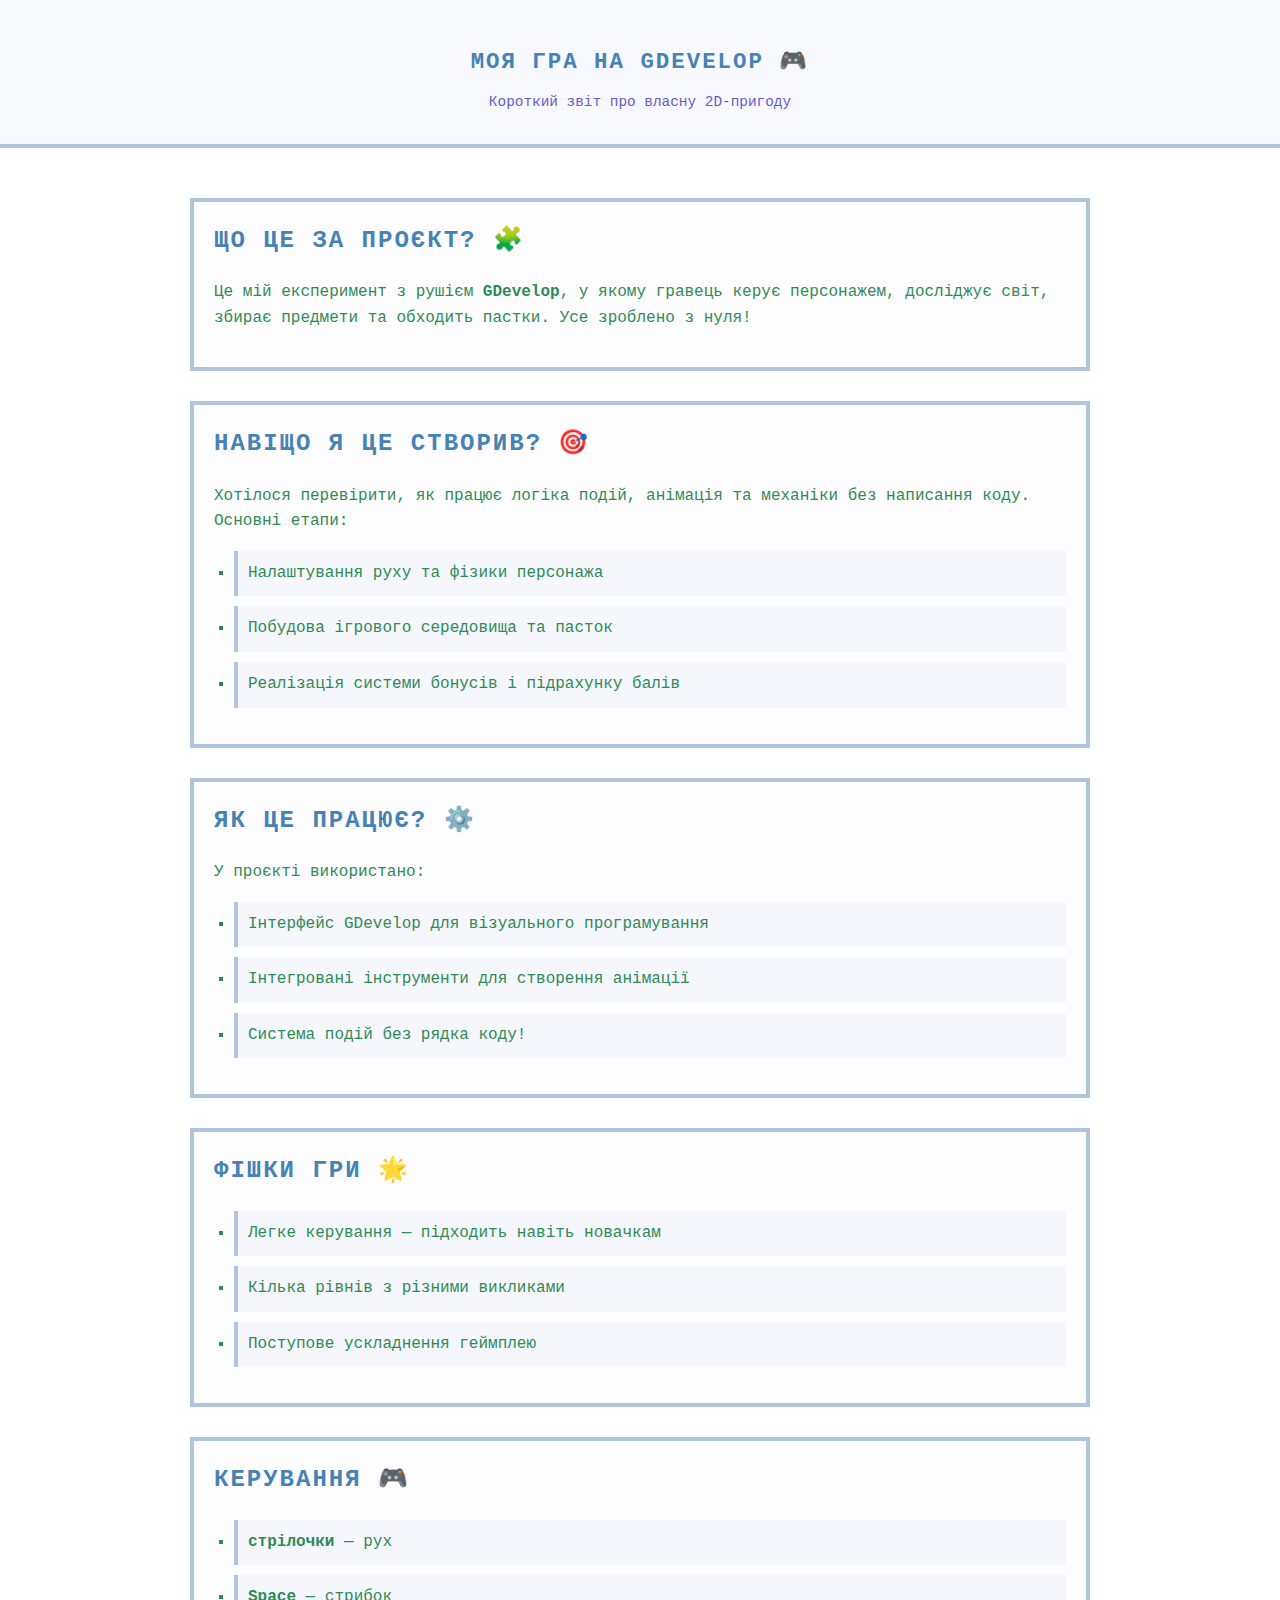
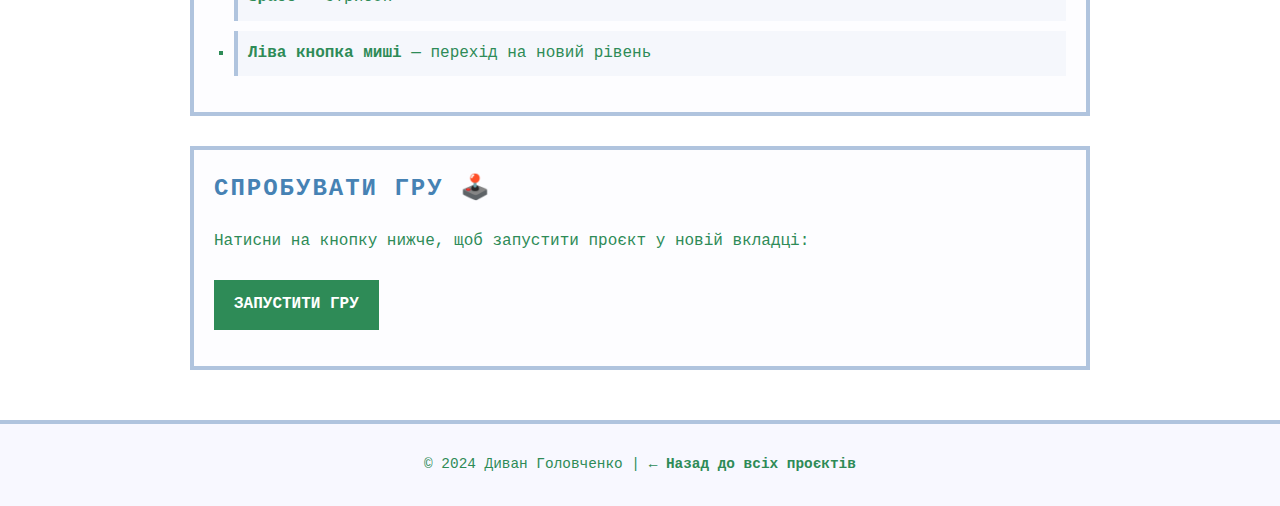
==== commit bf67c214: "останній танець" ====
--- a/example-project/index.html
+++ b/example-project/index.html
@@ -44,7 +44,6 @@
             <ul>
                 <li>Легке керування — підходить навіть новачкам</li>
                 <li>Кілька рівнів з різними викликами</li>
-                <li>Життя, бали, бонуси та інтерактивні предмети</li>
                 <li>Поступове ускладнення геймплею</li>
             </ul>
         </section>
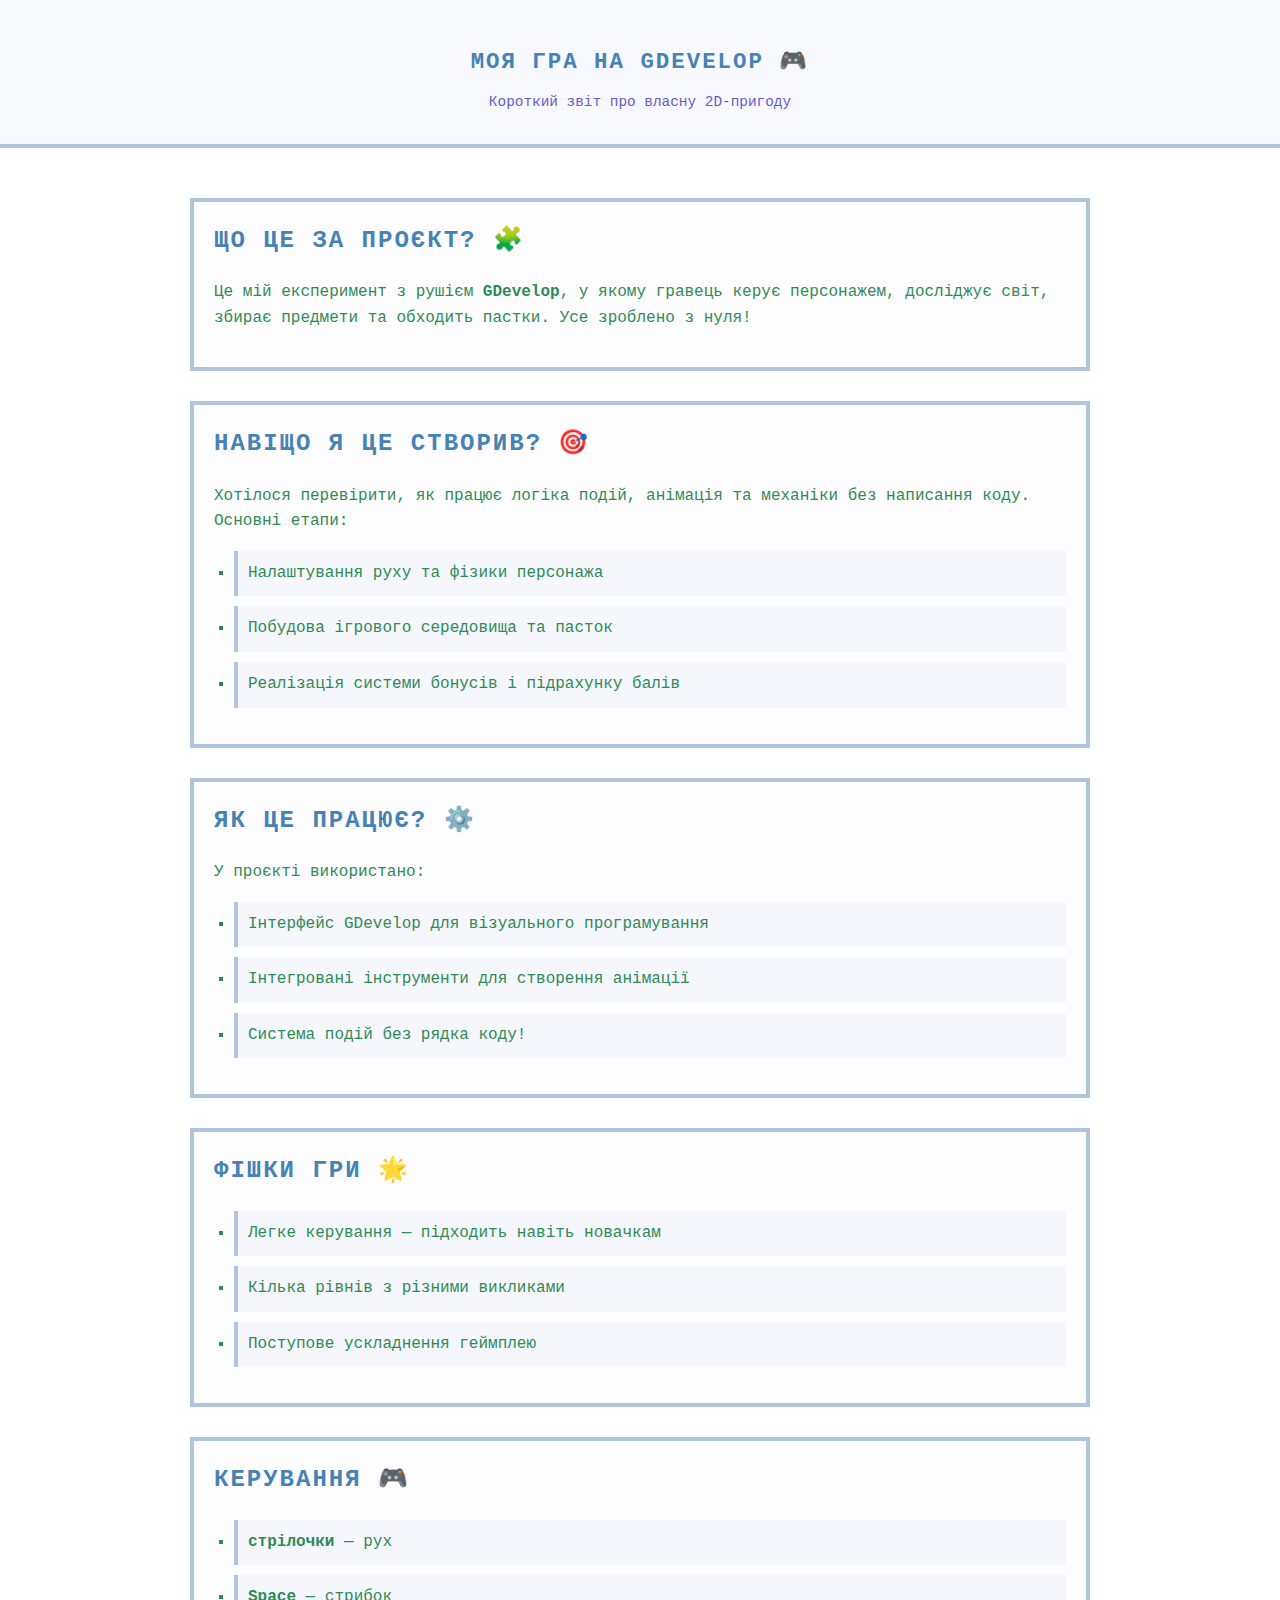
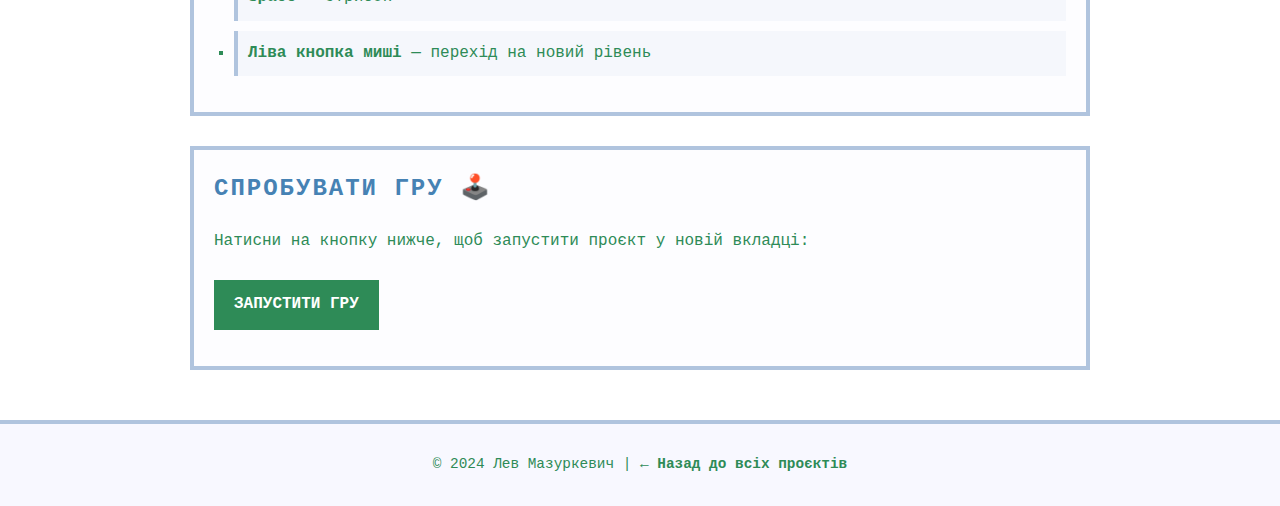
==== commit 1b23be9c: "Диван Головченко" ====
--- a/example-project/index.html
+++ b/example-project/index.html
@@ -3,7 +3,7 @@
 <head>
     <meta charset="UTF-8">
     <meta name="viewport" content="width=device-width, initial-scale=1.0">
-    <title>GDevelop-пригода від Дивана</title>
+    <title>GDevelop-пригода від Лева</title>
     <link rel="stylesheet" href="style.css">
 </head>
 <body>
@@ -65,7 +65,7 @@
     </main>
 
     <footer>
-        <p>&copy; 2024 Диван Головченко | <a href="../index.html">← Назад до всіх проєктів</a></p>
+        <p>&copy; 2024 Лев Мазуркевич | <a href="../index.html">← Назад до всіх проєктів</a></p>
     </footer>
 
 </body>
